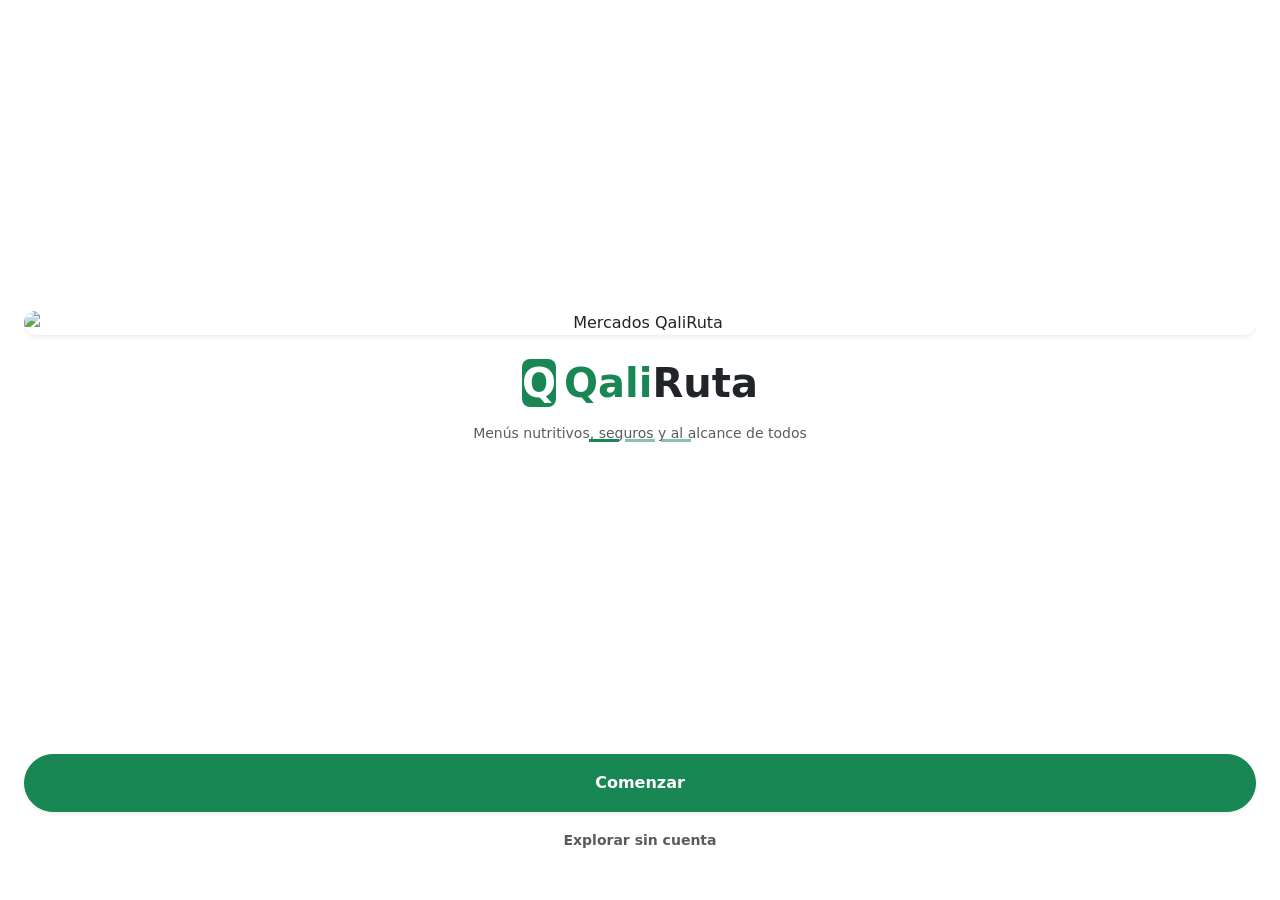
==== src/main/resources/templates/index.html @ a830d9a7 "Migracion a Spring Boot y Thymeleaf" ====
<!DOCTYPE html>
<html lang="es">
<head>
    <meta charset="UTF-8">
    <meta name="viewport" content="width=device-width, initial-scale=1.0">
    <title>QaliRuta - Bienvenida</title>
    <link href="https://cdn.jsdelivr.net/npm/bootstrap@5.3.0/dist/css/bootstrap.min.css" rel="stylesheet">
    <link href="https://cdn.jsdelivr.net/npm/bootstrap-icons@1.10.5/font/bootstrap-icons.css" rel="stylesheet">
    <link href="css/global.css" rel="stylesheet">
    <link href="css/bienvenida.css" rel="stylesheet">
</head>

<body>
    <div class="app-container welcome-screen d-flex flex-column justify-content-between min-vh-100">
        
        <header class="top-spacer pt-5"></header>

       <!-- Cuerpo con carrusel con framework  -->
        <main class="main-content text-center px-4 w-100">
            <div id="onboardingCarousel" class="carousel slide" data-bs-ride="carousel" data-bs-interval="3000" data-bs-pause="false">
                
                <!-- Indicadores -->
                <div class="carousel-indicators onboarding-indicators">
                    <button type="button" data-bs-target="#onboardingCarousel" data-bs-slide-to="0" class="active bg-success"></button>
                    <button type="button" data-bs-target="#onboardingCarousel" data-bs-slide-to="1" class="bg-success"></button>
                    <button type="button" data-bs-target="#onboardingCarousel" data-bs-slide-to="2" class="bg-success"></button>
                </div>

                <!-- Diapositivas -->
                <div class="carousel-inner pb-4">
                    
                    <!-- Slide 1 -->
                    <div class="carousel-item active" data-bs-interval="3000">
                        <img src="Imagenes/login.png" alt="Mercados QaliRuta" class="img-fluid rounded-4 mb-4 shadow-sm mx-auto d-block onboarding-box">
                        <h1 class="fw-bold d-flex align-items-center justify-content-center mb-3 logo-title">
                            <span class="bg-success text-white rounded-3 d-flex align-items-center justify-content-center me-2 logo-icon-box">Q</span>
                            <span class="text-success">Qali</span><span class="text-orange">Ruta</span>
                        </h1>
                        <p class="text-muted small mb-0 px-3">Menús nutritivos, seguros y al alcance de todos</p>
                    </div>

                    <!-- Slide 2 -->
                    <div class="carousel-item" data-bs-interval="3000">
                        <div class="d-flex align-items-center justify-content-center mb-4 mx-auto shadow-sm rounded-4 onboarding-box bg-slide-green">
                            <i class="bi bi-award-fill text-success onboarding-icon"></i>
                        </div>
                        <h2 class="fw-bold mb-3 fs-3 text-success">Gana Distintivos</h2>
                        <p class="text-muted small mb-0 px-3">Mejora la calidad de tus menús y sube de categoría</p>
                    </div>

                    <!-- Slide 3-->
                    <div class="carousel-item" data-bs-interval="3000">
                        <div class="d-flex align-items-center justify-content-center mb-4 mx-auto shadow-sm rounded-4 onboarding-box bg-slide-orange">
                            <i class="bi bi-geo-alt-fill text-orange onboarding-icon"></i>
                        </div>
                        <h2 class="fw-bold mb-3 fs-3 text-orange">Encuentra Locales</h2>
                        <p class="text-muted small mb-0 px-3">Ubica rápidamente los mejores puntos de venta cercanos</p>
                    </div>

                </div>
            </div>
        </main>

        <footer class="bottom-actions px-4 pb-5 pt-4 text-center">
            <a href="login.html" class="btn btn-success w-100 rounded-pill py-3 fw-bold mb-3 shadow-sm fs-6">Comenzar</a>
            <a href="login.html" class="text-muted text-decoration-none small fw-semibold">Explorar sin cuenta</a>
        </footer>

    </div>

    <!-- Carrusel con Bootstrap JS -->
    <script src="https://cdn.jsdelivr.net/npm/bootstrap@5.3.0/dist/js/bootstrap.bundle.min.js"></script>

</body>
</html>
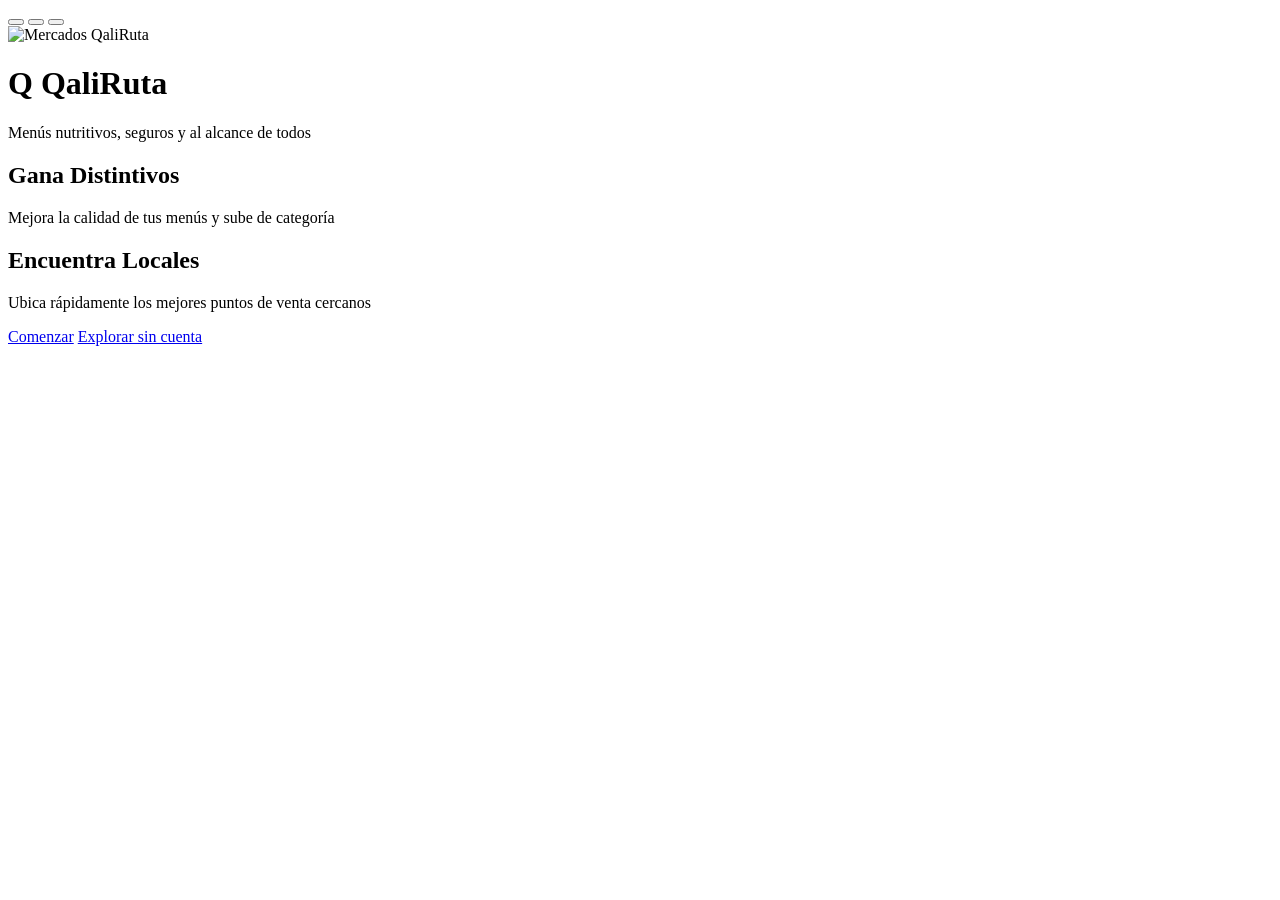
==== commit 51647fd6: "Correcciones en CSS y estandarizacion de htmls en 'head-comun' - componentes.html" ====
--- a/src/main/resources/templates/index.html
+++ b/src/main/resources/templates/index.html
@@ -1,14 +1,8 @@
 <!DOCTYPE html>
-<html lang="es">
-<head>
-    <meta charset="UTF-8">
-    <meta name="viewport" content="width=device-width, initial-scale=1.0">
-    <title>QaliRuta - Bienvenida</title>
-    <link href="https://cdn.jsdelivr.net/npm/bootstrap@5.3.0/dist/css/bootstrap.min.css" rel="stylesheet">
-    <link href="https://cdn.jsdelivr.net/npm/bootstrap-icons@1.10.5/font/bootstrap-icons.css" rel="stylesheet">
-    <link href="css/global.css" rel="stylesheet">
-    <link href="css/bienvenida.css" rel="stylesheet">
-</head>
+<html lang="es" xmlns:th="http://www.thymeleaf.org">
+<head
+  th:replace="~{fragments/componentes :: head-comun('QaliRuta - Bienvenida', '/css/bienvenida.css')}"
+></head>
 
 <body>
     <div class="app-container welcome-screen d-flex flex-column justify-content-between min-vh-100">
@@ -19,19 +13,17 @@
         <main class="main-content text-center px-4 w-100">
             <div id="onboardingCarousel" class="carousel slide" data-bs-ride="carousel" data-bs-interval="3000" data-bs-pause="false">
                 
-                <!-- Indicadores -->
                 <div class="carousel-indicators onboarding-indicators">
                     <button type="button" data-bs-target="#onboardingCarousel" data-bs-slide-to="0" class="active bg-success"></button>
                     <button type="button" data-bs-target="#onboardingCarousel" data-bs-slide-to="1" class="bg-success"></button>
                     <button type="button" data-bs-target="#onboardingCarousel" data-bs-slide-to="2" class="bg-success"></button>
                 </div>
 
-                <!-- Diapositivas -->
                 <div class="carousel-inner pb-4">
                     
                     <!-- Slide 1 -->
                     <div class="carousel-item active" data-bs-interval="3000">
-                        <img src="Imagenes/login.png" alt="Mercados QaliRuta" class="img-fluid rounded-4 mb-4 shadow-sm mx-auto d-block onboarding-box">
+                        <img src="/imagenes/login.png" alt="Mercados QaliRuta" class="img-fluid rounded-4 mb-4 shadow-sm mx-auto d-block onboarding-box">
                         <h1 class="fw-bold d-flex align-items-center justify-content-center mb-3 logo-title">
                             <span class="bg-success text-white rounded-3 d-flex align-items-center justify-content-center me-2 logo-icon-box">Q</span>
                             <span class="text-success">Qali</span><span class="text-orange">Ruta</span>
@@ -62,8 +54,8 @@
         </main>
 
         <footer class="bottom-actions px-4 pb-5 pt-4 text-center">
-            <a href="login.html" class="btn btn-success w-100 rounded-pill py-3 fw-bold mb-3 shadow-sm fs-6">Comenzar</a>
-            <a href="login.html" class="text-muted text-decoration-none small fw-semibold">Explorar sin cuenta</a>
+            <a href="/login" class="btn btn-success w-100 rounded-pill py-3 fw-bold mb-3 shadow-sm fs-6">Comenzar</a>
+            <a href="/login" class="text-muted text-decoration-none small fw-semibold">Explorar sin cuenta</a>
         </footer>
 
     </div>
